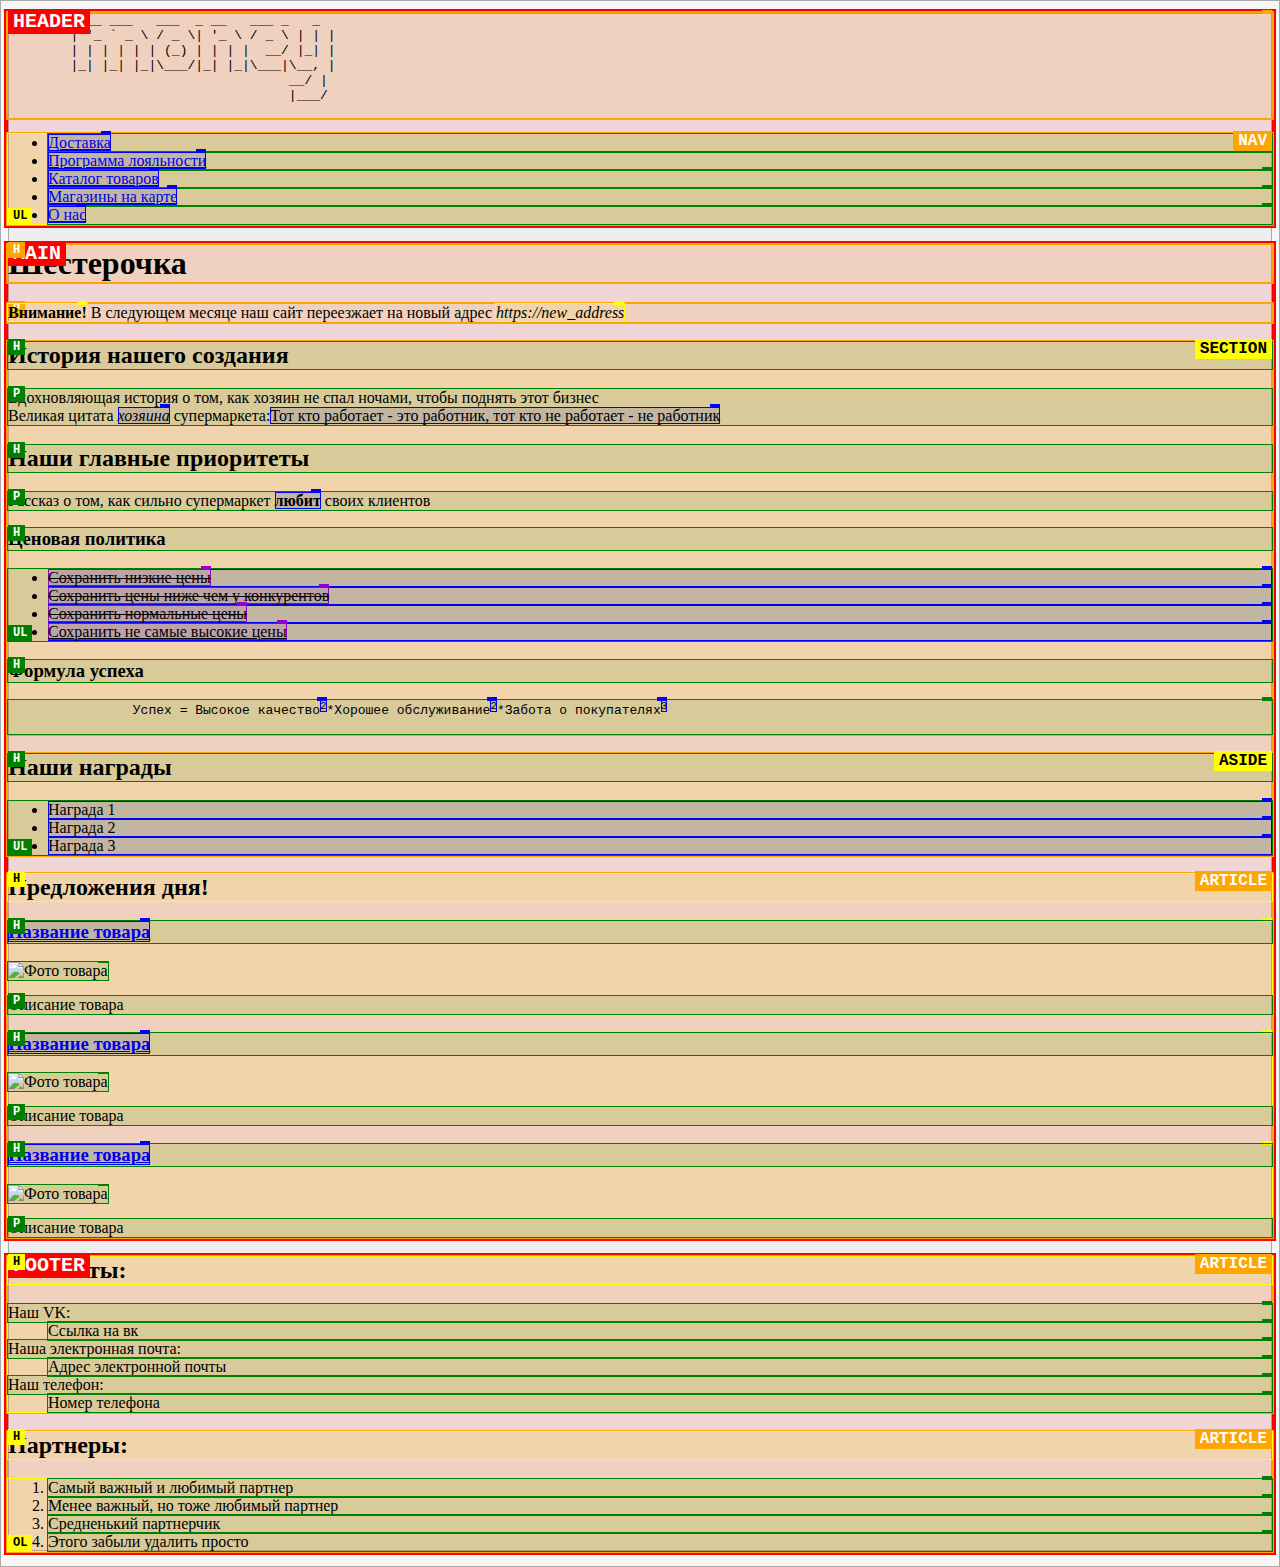
==== index.html @ ca781dd0 "add: lab-1" ====
<!DOCTYPE html>
<html lang="ru">
<head>
    <title>Супермаркет Шестерочка</title>
    <meta charset="utf-8">
    <meta name="keywords" content="супермаркет, низкие цены, большой выбор">
    <meta name="description" content="Лучший в мире супермаркет">
    <meta name="author" content="Viktor Subbotin">
    <link href="CSS/outline-prototype-label.css" rel="stylesheet">
</head>
<body>
<header>
    <pre>
        _ __ ___   ___  _ __   ___ _   _
        | '_ ` _ \ / _ \| '_ \ / _ \ | | |
        | | | | | | (_) | | | |  __/ |_| |
        |_| |_| |_|\___/|_| |_|\___|\__, |
                                    __/ |
                                    |___/
    </pre>
    <nav>
        <ul>
            <li><a href="#">Доставка</a></li>
            <li><a href="#">Программа лояльности</a></li>
            <li><a href="#">Каталог товаров</a></li>
            <li><a href="#">Магазины на карте</a></li>
            <li><a href="#">О нас</a></li>
        </ul>
    </nav>
</header>
<main>
    <h1>Шестерочка</h1>
    <p><strong>Внимание!</strong> В следующем месяце наш сайт переезжает на новый адрес <i>https://new_address</i></p>
    <article>
        <section>
            <h2>История нашего создания</h2>
            <p>
                Вдохновляющая история о том, как хозяин не спал ночами, чтобы поднять этот бизнес<br>
                Великая цитата <cite>хозяина</cite> супермаркета:<q>Тот кто работает - это работник, тот кто не работает - не работник</q>
            </p>
            <h2>Наши главные приоритеты</h2>
            <p>
                Рассказ о том, как сильно супермаркет <b>любит</b> своих клиентов
            </p>
            <h3>Ценовая политика</h3>
            <ul>
                <li><del>Сохранить низкие цены</del></li>
                <li><del>Сохранить цены ниже чем у конкурентов</del></li>
                <li><del>Сохранить нормальные цены</del></li>
                <li><ins>Сохранить не самые высокие цены</ins></li>
            </ul>
            <h3>Формула успеха</h3>
            <pre>
                Успех = Высокое качество<sup>2</sup>*Хорошее обслуживание<sup>2</sup>*Забота о покупателях<sup>3</sup>
            </pre>
        </section>
        <aside>
            <h2>Наши награды</h2>
            <ul>
                <li>Награда 1</li>
                <li>Награда 2</li>
                <li>Награда 3</li>
            </ul>
        </aside>
    </article>
    <article>
        <h2>Предложения дня!</h2>
        <div class="product_card">
            <h3><a href="#"> Название товара</a></h3>
            <img class="product_photo" src="#" alt="Фото товара">
            <p>Описание товара</p>
        </div>
        <div class="product_card">
            <h3><a href="#"> Название товара</a></h3>
            <img class="product_photo" src="#" alt="Фото товара">
            <p>Описание товара</p>
        </div>
        <div class="product_card">
            <h3><a href="#"> Название товара</a></h3>
            <img class="product_photo" src="#" alt="Фото товара">
            <p>Описание товара</p>
        </div>
    </article>
</main>
<footer>
    <article>
        <h2>Контакты:</h2>
        <dl>
            <dt>Наш VK:</dt>
            <dd>Ссылка на вк</dd>
            <dt>Наша электронная почта:</dt>
            <dd>Адрес электронной почты</dd>
            <dt>Наш телефон:</dt>
            <dd>Номер телефона</dd>
        </dl>
    </article>
    <article>
        <h2>Партнеры:</h2>
        <ol>
            <li>Самый важный и любимый партнер</li>
            <li>Менее важный, но тоже любимый партнер</li>
            <li>Средненький партнерчик</li>
            <li>Этого забыли удалить просто</li>
        </ol>
    </article>
</footer>
</body>
</html>
---- CSS/outline-prototype-label.css ----
* {
    position: relative;
    background: rgba(169, 169, 169, 0.1);
    box-shadow: inset 0 0 0 1px darkgrey;
}

*::before {
    content: "";
    position: absolute;
    top: -3px;
    right: 0;
    left: -3px;
    left: auto;

    padding: 2px 5px;

    font-weight: bold;
    font-size: 12px;
    line-height: 12px;
    font-family: "Courier New", monotype;
    color: white;
    text-transform: uppercase;
    white-space: nowrap;

    background: darkgray;
}

body > * {
    background: rgba(255, 0, 0, 0.1);
    box-shadow: 0 0 0 4px red;
}

body > *::before {
    color: white;
    background: red;
}

body > * > * {
    background: rgba(255, 165, 0, 0.1);
    box-shadow: 0 0 0 2px orange;
}

body > * > *::before {
    color: white;
    background: orange;
}

body > * > * > * {
    background: rgba(255, 255, 0, 0.1);
    box-shadow: 0 0 0 1px yellow;
}

body > * > * > *::before {
    color: black;
    background: yellow;
}

body > * > * > * > * {
    background: rgba(0, 128, 0, 0.1);
    box-shadow: 0 0 0 1px green;
}

body > * > * > * > *::before {
    color: white;
    background: green;
}

body > * > * > * > * > * {
    background: rgba(0, 0, 255, 0.1);
    box-shadow: inset 0 0 0 1px blue;
}

body > * > * > * > * > *::before {
    color: white;
    background: blue;
}

body > * > * > * > * > * > * {
    background: rgba(148, 0, 211, 0.1);
    box-shadow: inset 0 0 0 1px darkviolet;
}

body > * > * > * > * > * > *::before {
    color: white;
    background: darkviolet;
}

/* ------------------ */
header,
main,
footer {
    box-shadow: 0 0 0 4px red;
}

header::before,
main::before,
footer::before {
    right: auto;
    left: 0;
    z-index: 1;

    font-size: 20px;
    line-height: 20px;
}

header::before {
    content: "header";
}

main::before {
    content: "main";
}

footer::before {
    content: "footer";
}

/* ------------------ */
nav,
section,
article,
aside {
    box-shadow: 0 0 0 2px orange;
}

nav::before,
section::before,
article::before,
aside::before {
    right: 0;
    left: auto;
    z-index: 1;

    font-size: 16px;
    line-height: 16px;
}

nav::before {
    content: "nav";
}

section::before {
    content: "section";
}

article::before {
    content: "article";
}

aside::before {
    content: "aside";
}

/* ------------------ */
h1::before,
h2::before,
h3::before,
h4::before,
h5::before,
h6::before {
    content: "h";
    right: auto;
    left: 0;
    z-index: 1;
}

ul::before,
ol::before {
    top: auto;
    right: auto;
    bottom: 0;
    left: 0;
    z-index: 1;
}

ul::before {
    content: "ul";
}

ol::before {
    content: "ol";
}

form::before {
    content: "form";
    top: auto;
    right: 0;
    bottom: 0;
    left: auto;
    z-index: 1;
}

p::before {
    content: "p";
    right: auto;
    left: 0;
}
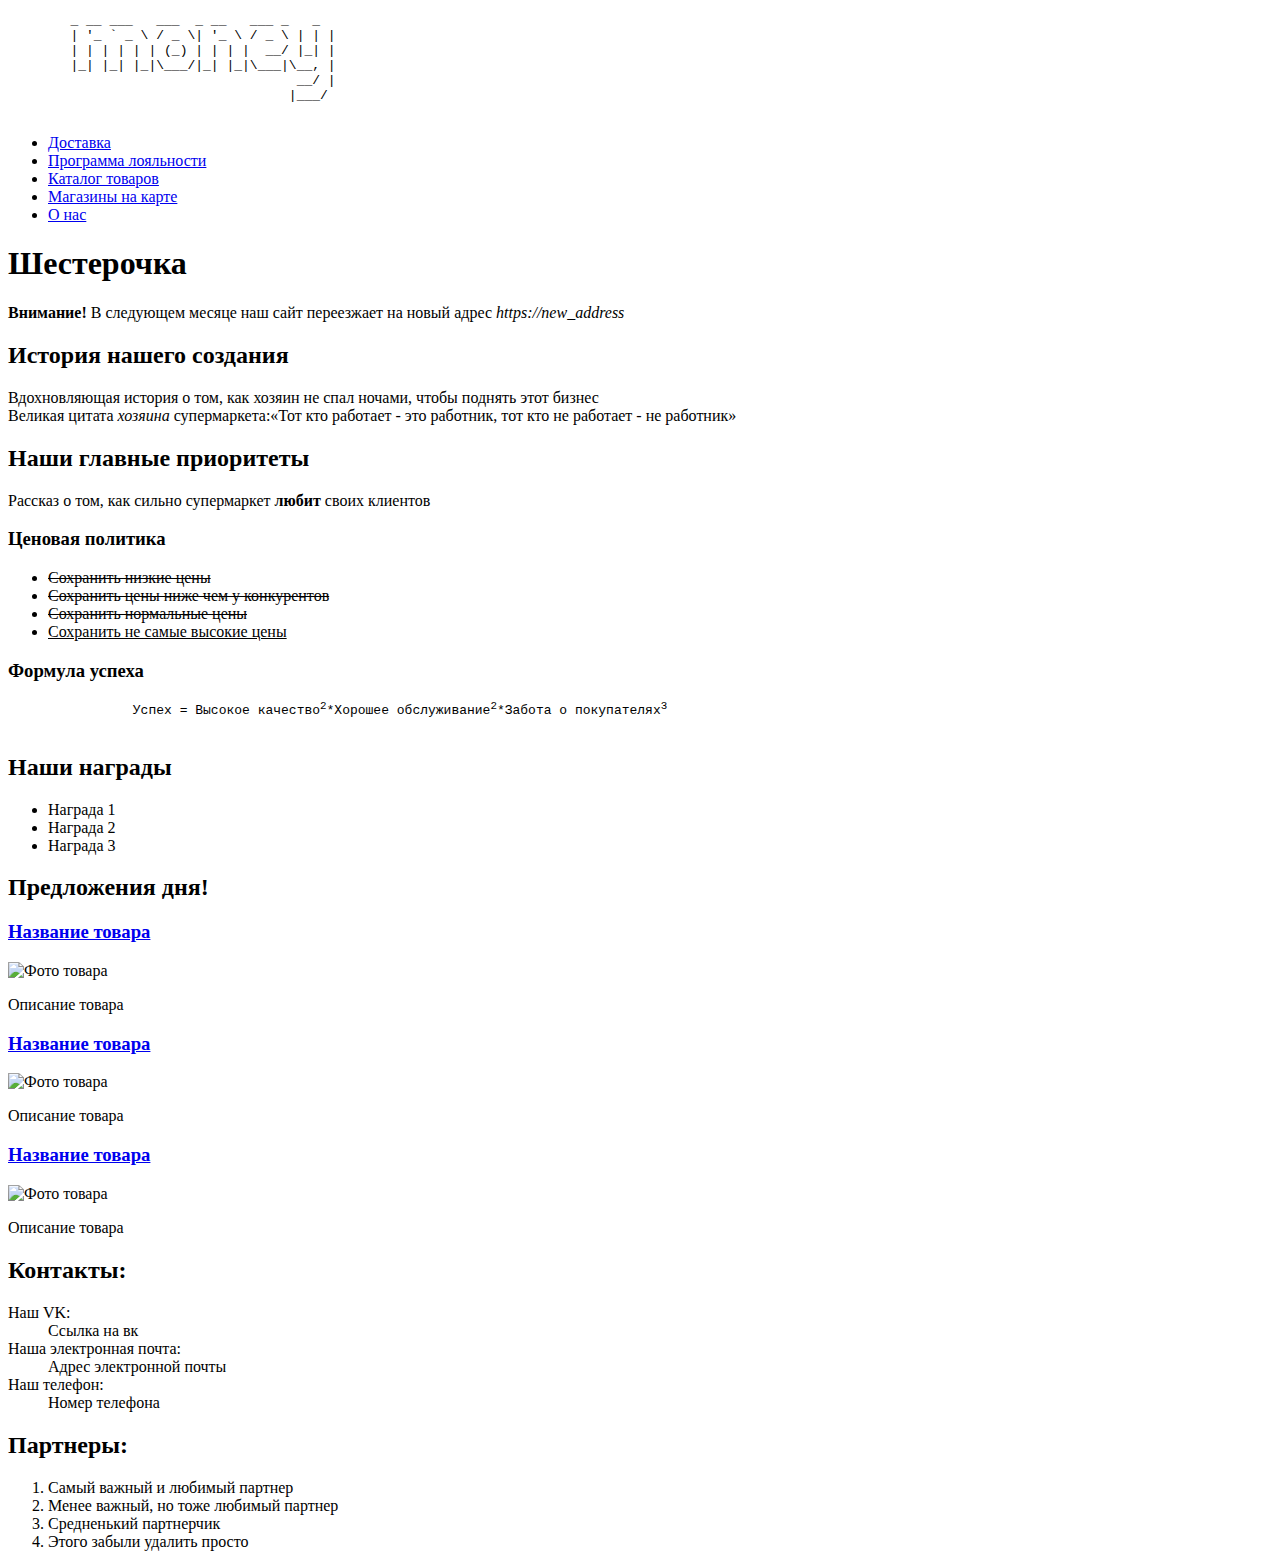
==== commit b8d50616: "add: lab-1" ====
--- a/index.html
+++ b/index.html
@@ -6,7 +6,7 @@
     <meta name="keywords" content="супермаркет, низкие цены, большой выбор">
     <meta name="description" content="Лучший в мире супермаркет">
     <meta name="author" content="Viktor Subbotin">
-    <link href="CSS/outline-prototype-label.css" rel="stylesheet">
+    <link href="CSS/style.css" rel="stylesheet">
 </head>
 <body>
 <header>
@@ -15,7 +15,7 @@
         | '_ ` _ \ / _ \| '_ \ / _ \ | | |
         | | | | | | (_) | | | |  __/ |_| |
         |_| |_| |_|\___/|_| |_|\___|\__, |
-                                    __/ |
+                                     __/ |
                                     |___/
     </pre>
     <nav>
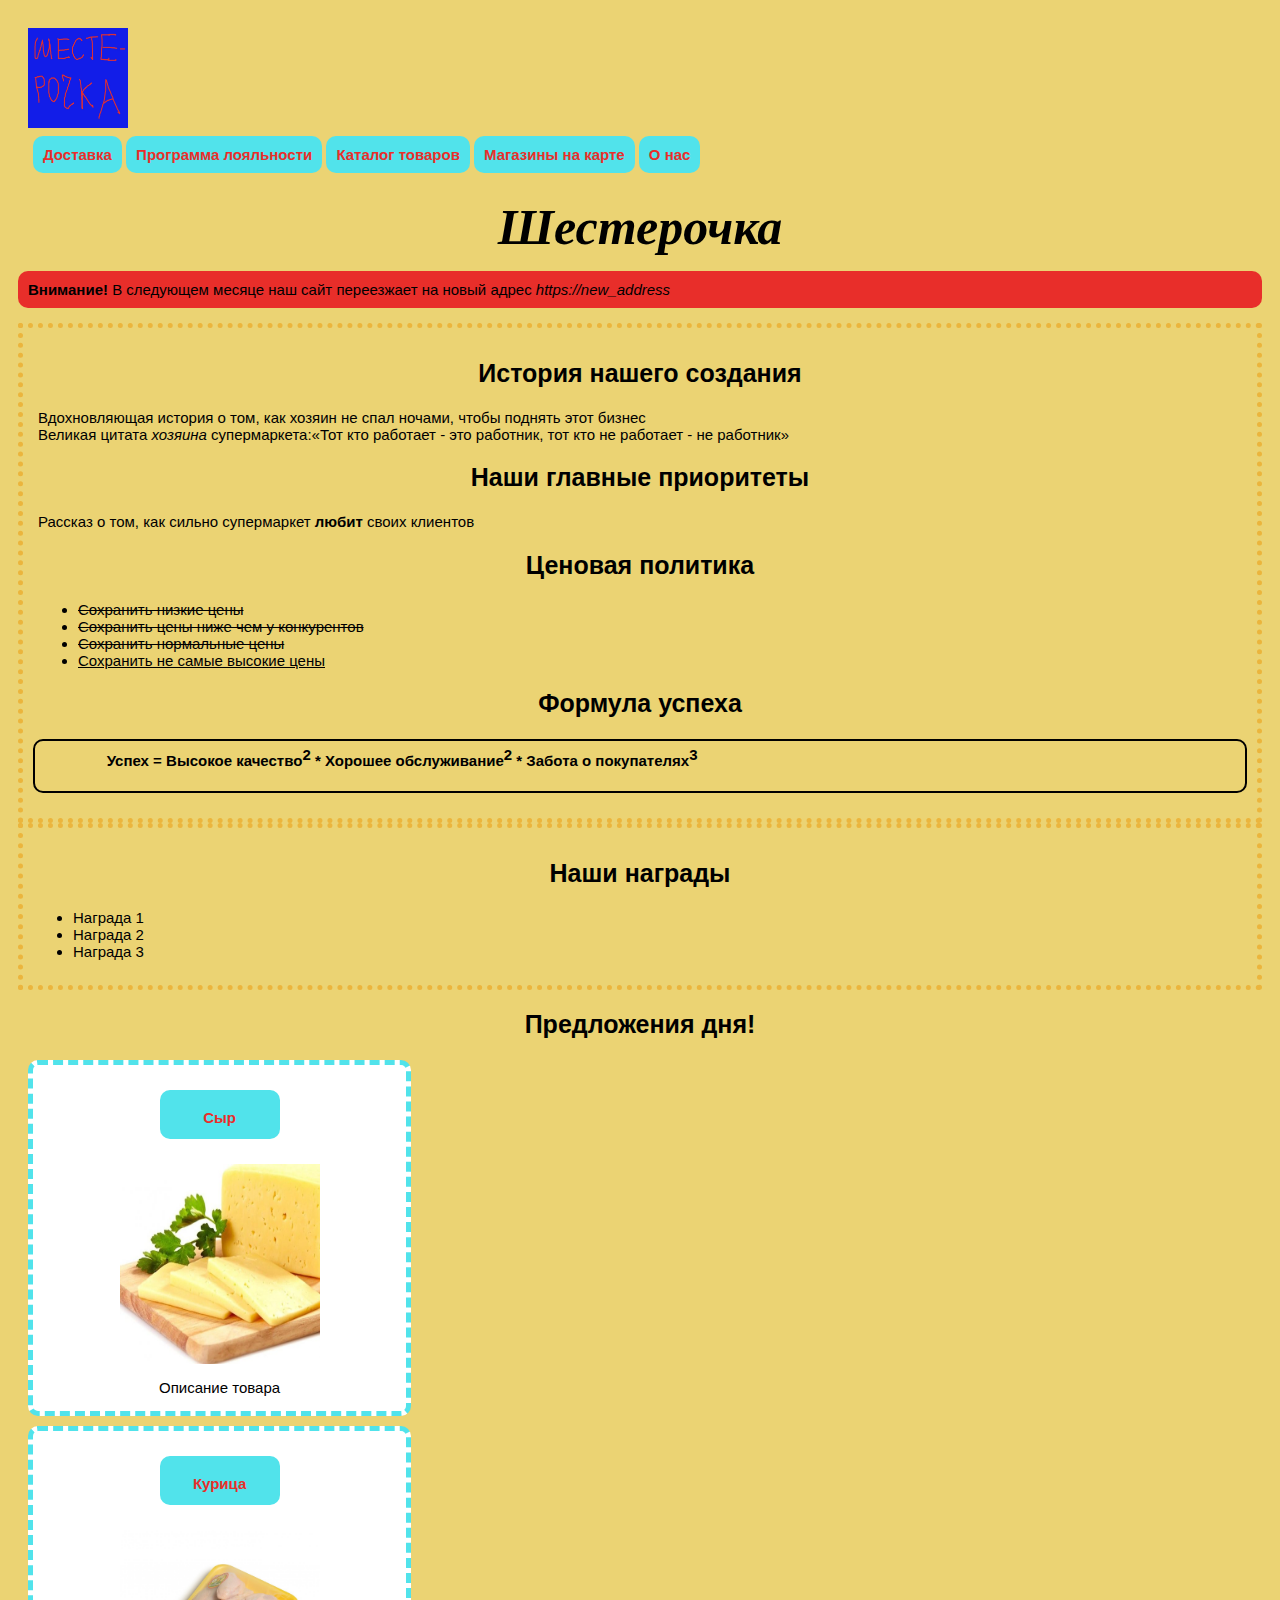
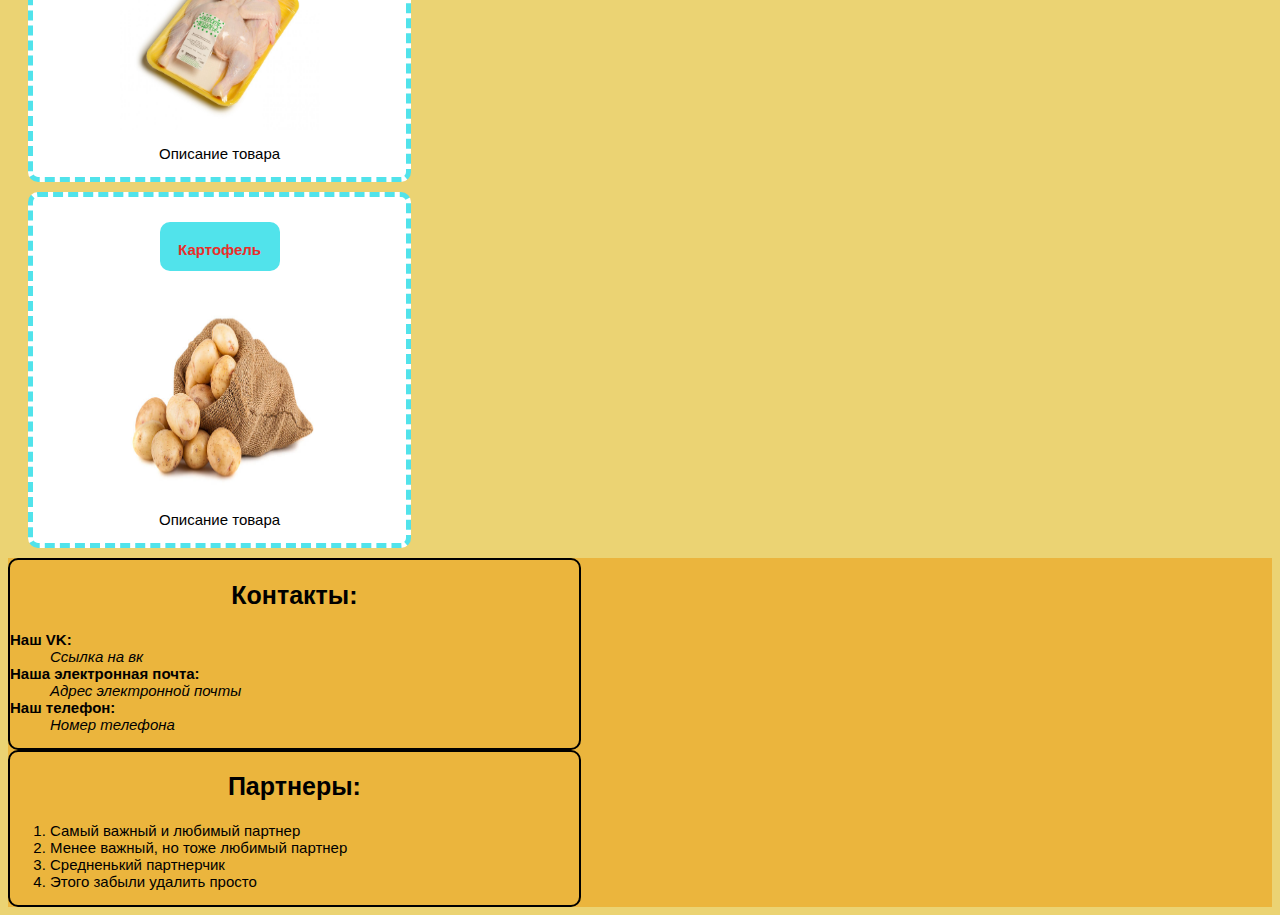
==== commit 8b49f430: "add: lab-2" ====
--- a/index.html
+++ b/index.html
@@ -10,51 +10,42 @@
 </head>
 <body>
 <header>
-    <pre>
-        _ __ ___   ___  _ __   ___ _   _
-        | '_ ` _ \ / _ \| '_ \ / _ \ | | |
-        | | | | | | (_) | | | |  __/ |_| |
-        |_| |_| |_|\___/|_| |_|\___|\__, |
-                                     __/ |
-                                    |___/
-    </pre>
-    <nav>
-        <ul>
-            <li><a href="#">Доставка</a></li>
-            <li><a href="#">Программа лояльности</a></li>
-            <li><a href="#">Каталог товаров</a></li>
-            <li><a href="#">Магазины на карте</a></li>
-            <li><a href="#">О нас</a></li>
-        </ul>
+    <img class="logo" src="Images/logo.jpg" alt="logo">
+    <nav class="navigation">
+        <a href="#" class="navigation__item">Доставка</a>
+        <a href="#" class="navigation__item">Программа лояльности</a>
+        <a href="#" class="navigation__item">Каталог товаров</a>
+        <a href="#" class="navigation__item">Магазины на карте</a>
+        <a href="#" class="navigation__item">О нас</a>
     </nav>
 </header>
 <main>
-    <h1>Шестерочка</h1>
-    <p><strong>Внимание!</strong> В следующем месяце наш сайт переезжает на новый адрес <i>https://new_address</i></p>
+    <h1 class="title">Шестерочка</h1>
+    <p class="warning"><strong>Внимание!</strong> В следующем месяце наш сайт переезжает на новый адрес <i>https://new_address</i></p>
     <article>
-        <section>
+        <section class="info">
             <h2>История нашего создания</h2>
-            <p>
+            <p class="info__item">
                 Вдохновляющая история о том, как хозяин не спал ночами, чтобы поднять этот бизнес<br>
                 Великая цитата <cite>хозяина</cite> супермаркета:<q>Тот кто работает - это работник, тот кто не работает - не работник</q>
             </p>
             <h2>Наши главные приоритеты</h2>
-            <p>
+            <p class="info__item">
                 Рассказ о том, как сильно супермаркет <b>любит</b> своих клиентов
             </p>
-            <h3>Ценовая политика</h3>
-            <ul>
+            <h2>Ценовая политика</h2>
+            <ul class="info__item">
                 <li><del>Сохранить низкие цены</del></li>
                 <li><del>Сохранить цены ниже чем у конкурентов</del></li>
                 <li><del>Сохранить нормальные цены</del></li>
                 <li><ins>Сохранить не самые высокие цены</ins></li>
             </ul>
-            <h3>Формула успеха</h3>
-            <pre>
-                Успех = Высокое качество<sup>2</sup>*Хорошее обслуживание<sup>2</sup>*Забота о покупателях<sup>3</sup>
+            <h2>Формула успеха</h2>
+            <pre class="formula">
+                Успех = Высокое качество<sup>2</sup> * Хорошее обслуживание<sup>2</sup> * Забота о покупателях<sup>3</sup>
             </pre>
         </section>
-        <aside>
+        <aside class="info">
             <h2>Наши награды</h2>
             <ul>
                 <li>Награда 1</li>
@@ -63,44 +54,44 @@
             </ul>
         </aside>
     </article>
-    <article>
+    <article class="offer">
         <h2>Предложения дня!</h2>
-        <div class="product_card">
-            <h3><a href="#"> Название товара</a></h3>
-            <img class="product_photo" src="#" alt="Фото товара">
-            <p>Описание товара</p>
+        <div class="offer__item">
+            <h3 class="offer__name"><a href="#" class="offer__link"> Сыр</a></h3>
+            <img src="Images/cheese.jpg" alt="Фото товара" class="offer__pict">
+            <p class="offer__description">Описание товара</p>
         </div>
-        <div class="product_card">
-            <h3><a href="#"> Название товара</a></h3>
-            <img class="product_photo" src="#" alt="Фото товара">
-            <p>Описание товара</p>
+        <div class="offer__item">
+            <h3 class="offer__name"><a href="#" class="offer__link" > Курица</a></h3>
+            <img src="Images/chicken.jpg" alt="Фото товара" class="offer__pict">
+            <p class="offer__description">Описание товара</p>
         </div>
-        <div class="product_card">
-            <h3><a href="#"> Название товара</a></h3>
-            <img class="product_photo" src="#" alt="Фото товара">
-            <p>Описание товара</p>
+        <div class="offer__item">
+            <h3 class="offer__name"><a href="#" class="offer__link"> Картофель</a></h3>
+            <img src="Images/potato.jpg" alt="Фото товара" class="offer__pict">
+            <p class="offer__description">Описание товара</p>
         </div>
     </article>
 </main>
 <footer>
-    <article>
+    <article class="contacts">
         <h2>Контакты:</h2>
         <dl>
-            <dt>Наш VK:</dt>
-            <dd>Ссылка на вк</dd>
-            <dt>Наша электронная почта:</dt>
-            <dd>Адрес электронной почты</dd>
-            <dt>Наш телефон:</dt>
-            <dd>Номер телефона</dd>
+            <dt class="contacts__type">Наш VK:</dt>
+            <dd class="contacts__value">Ссылка на вк</dd>
+            <dt class="contacts__type">Наша электронная почта:</dt>
+            <dd class="contacts__value">Адрес электронной почты</dd>
+            <dt class="contacts__type">Наш телефон:</dt>
+            <dd class="contacts__value">Номер телефона</dd>
         </dl>
     </article>
-    <article>
+    <article class="partners">
         <h2>Партнеры:</h2>
         <ol>
-            <li>Самый важный и любимый партнер</li>
-            <li>Менее важный, но тоже любимый партнер</li>
-            <li>Средненький партнерчик</li>
-            <li>Этого забыли удалить просто</li>
+            <li class="partners__item">Самый важный и любимый партнер</li>
+            <li class="partners__item">Менее важный, но тоже любимый партнер</li>
+            <li class="partners__item">Средненький партнерчик</li>
+            <li class="partners__item">Этого забыли удалить просто</li>
         </ol>
     </article>
 </footer>
--- a/CSS/style.css
+++ b/CSS/style.css
@@ -0,0 +1,113 @@
+*{
+    font-family: Arial;
+    font-size: 15px;
+}
+body{
+    background-color: #EBD373;
+}
+header{
+    padding: 15px;
+}
+main{
+    margin: 10px;
+}
+h2, h3{
+    font-size: 25px;
+    text-align: center;
+}
+.navigation__item{
+    text-decoration: none;
+    font-family: sans-serif;
+    font-weight: bold;
+    border-radius: 10px;
+    padding: 10px;
+    background-color: #51E3EB;
+    color: #E82E2A;
+    display: inline;
+}
+.navigation{
+    margin: 10px;
+}
+.logo{
+    padding: 5px;
+    width: 100px;
+    height: 100px;
+}
+.title{
+    text-align: center;
+    margin: 5px;
+    font-size: 50px;
+    font-style: italic;
+    font-family: "Franklin Gothic Heavy";
+}
+.warning{
+    background-color: #E82E2A;
+    padding: 10px;
+    border-radius: 10px;
+}
+.info{
+    border: 5px dotted #EBB53D;
+    padding: 10px;
+}
+.info__item{
+    margin: 5px;
+}
+.formula{
+    font-weight: bolder;
+    padding: 5px;
+    border-radius: 10px;
+    border: 2px solid black;
+}
+.offer__item{
+    background-color: white;
+    border-radius: 10px;
+    border: 5px dashed #51E3EB;
+    width: 30%;
+    margin: 10px;
+}
+
+.offer__pict{
+    display: block;
+    height: 200px;
+    margin-right: auto;
+    margin-left: auto;
+    width: 200px;
+}
+.offer__name{
+    text-align: center;
+    border-radius: 10px;
+    padding: 10px;
+    background-color: #51E3EB;
+    width: 100px;
+    margin-left: auto;
+    margin-right: auto;
+}
+.offer__link{
+    text-decoration: none;
+    color: #E82E2A;
+    width: 50px;
+    margin-left: auto;
+    margin-right: auto;
+}
+.offer__description{
+    text-align: center;
+}
+footer{
+    background-color: #EBB53D;
+}
+.contacts{
+    width: 45%;
+    border-radius: 10px;
+    border: solid 2px black;
+}
+.contacts__type{
+    font-weight: bolder;
+}
+.contacts__value{
+    font-style: italic;
+}
+.partners{
+    width: 45%;
+    border-radius: 10px;
+    border: solid 2px black;
+}
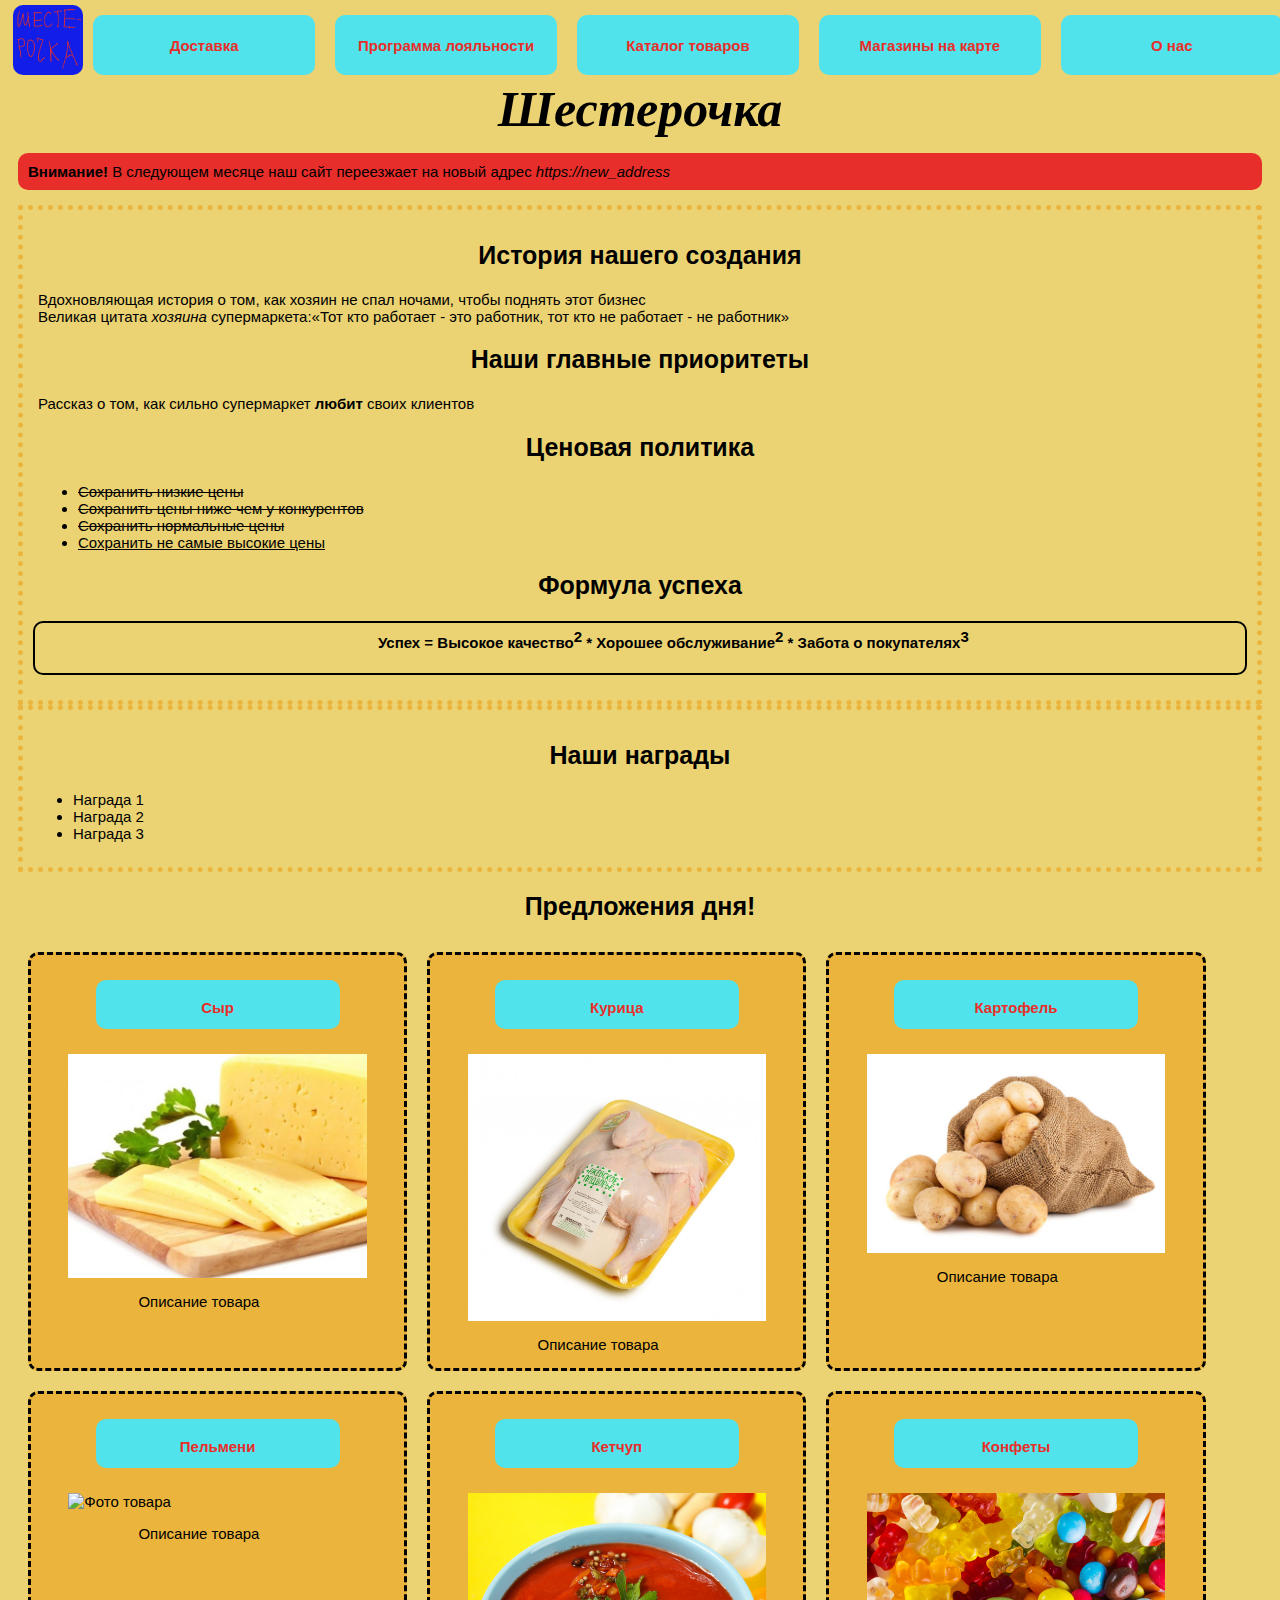
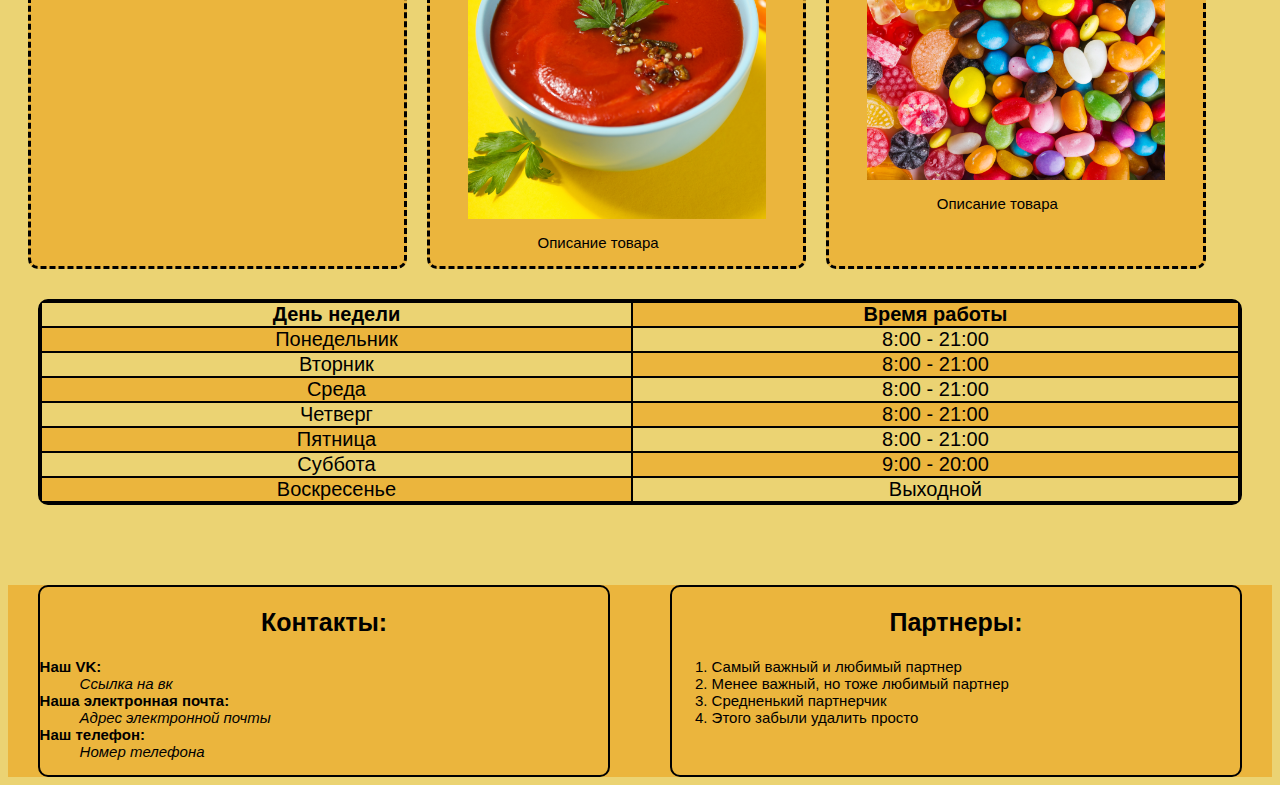
==== commit 0f2ec6c8: "add: lab-3" ====
--- a/index.html
+++ b/index.html
@@ -40,7 +40,7 @@
                 <li><del>Сохранить нормальные цены</del></li>
                 <li><ins>Сохранить не самые высокие цены</ins></li>
             </ul>
-            <h2>Формула успеха</h2>
+            <h2 class="formula__header">Формула успеха</h2>
             <pre class="formula">
                 Успех = Высокое качество<sup>2</sup> * Хорошее обслуживание<sup>2</sup> * Забота о покупателях<sup>3</sup>
             </pre>
@@ -54,8 +54,8 @@
             </ul>
         </aside>
     </article>
+    <h2 class="offer__header">Предложения дня!</h2>
     <article class="offer">
-        <h2>Предложения дня!</h2>
         <div class="offer__item">
             <h3 class="offer__name"><a href="#" class="offer__link"> Сыр</a></h3>
             <img src="Images/cheese.jpg" alt="Фото товара" class="offer__pict">
@@ -71,7 +71,40 @@
             <img src="Images/potato.jpg" alt="Фото товара" class="offer__pict">
             <p class="offer__description">Описание товара</p>
         </div>
+        <div class="offer__item">
+            <h3 class="offer__name"><a href="#" class="offer__link"> Пельмени</a></h3>
+            <img src="Images/dumplings.jpg" alt="Фото товара" class="offer__pict">
+            <p class="offer__description">Описание товара</p>
+        </div>
+        <div class="offer__item">
+            <h3 class="offer__name"><a href="#" class="offer__link"> Кетчуп</a></h3>
+            <img src="Images/ketchup.jpg" alt="Фото товара" class="offer__pict">
+            <p class="offer__description">Описание товара</p>
+        </div>
+        <div class="offer__item">
+            <h3 class="offer__name"><a href="#" class="offer__link"> Конфеты</a></h3>
+            <img src="Images/sweets.jpg" alt="Фото товара" class="offer__pict">
+            <p class="offer__description">Описание товара</p>
+        </div>
     </article>
+    <div class="timetable">
+        <div class="timetable__title">День недели</div>
+        <div class="timetable__title">Время работы</div>
+        <div class="timetable__item">Понедельник</div>
+        <div class="timetable__item">8:00 - 21:00</div>
+        <div class="timetable__item">Вторник</div>
+        <div class="timetable__item">8:00 - 21:00</div>
+        <div class="timetable__item">Среда</div>
+        <div class="timetable__item">8:00 - 21:00</div>
+        <div class="timetable__item">Четверг</div>
+        <div class="timetable__item">8:00 - 21:00</div>
+        <div class="timetable__item">Пятница</div>
+        <div class="timetable__item">8:00 - 21:00</div>
+        <div class="timetable__item">Суббота</div>
+        <div class="timetable__item">9:00 - 20:00</div>
+        <div class="timetable__item">Воскресенье</div>
+        <div class="timetable__item">Выходной</div>
+    </div>
 </main>
 <footer>
     <article class="contacts">
--- a/CSS/style.css
+++ b/CSS/style.css
@@ -6,10 +6,17 @@
     background-color: #EBD373;
 }
 header{
-    padding: 15px;
+    height: 80px;
+    width: 100%;
+    background-color: #EBD373;
+    position: fixed;
+    display: flex;
+    justify-content: space-between;
+    padding: 5px;
+    top: 0
 }
 main{
-    margin: 10px;
+    margin: 80px 10px;
 }
 h2, h3{
     font-size: 25px;
@@ -23,15 +30,21 @@
     padding: 10px;
     background-color: #51E3EB;
     color: #E82E2A;
-    display: inline;
+    width: 17%;
+    display: flex;
+    justify-content: center;
+    align-items: center;
 }
 .navigation{
     margin: 10px;
+    width: 100%;
+    display: flex;
+    justify-content: space-between;
 }
 .logo{
-    padding: 5px;
-    width: 100px;
-    height: 100px;
+    width: 70px;
+    height: 70px;
+    border-radius: 10px;
 }
 .title{
     text-align: center;
@@ -57,28 +70,36 @@
     padding: 5px;
     border-radius: 10px;
     border: 2px solid black;
+    text-align: center;
+}
+.offer{
+    width: 100%;
+    display: flex;
+    flex-wrap: wrap;
 }
 .offer__item{
-    background-color: white;
+    background-color: #EBB53D;
     border-radius: 10px;
-    border: 5px dashed #51E3EB;
+    border: 3px dashed black;
     width: 30%;
     margin: 10px;
 }
 
 .offer__pict{
     display: block;
-    height: 200px;
+    height: auto;
+    width: 80%;
     margin-right: auto;
     margin-left: auto;
-    width: 200px;
+    /*max-height: 200px;*/
+    /*max-width: 200px;*/
 }
 .offer__name{
     text-align: center;
     border-radius: 10px;
     padding: 10px;
     background-color: #51E3EB;
-    width: 100px;
+    width: 60%;
     margin-left: auto;
     margin-right: auto;
 }
@@ -91,9 +112,38 @@
 }
 .offer__description{
     text-align: center;
+    width: 90%;
+}
+.timetable{
+    display: grid;
+    grid-template-columns: auto auto;
+    border-radius: 10px;
+    margin: 20px;
+    border: solid 3px black;
+}
+.timetable__title{
+    font-weight: bolder;
+    font-size: 20px;
+    text-align: center;
+    border: solid 1px black;
+}
+.timetable__item{
+    font-size: 20px;
+    text-align: center;
+    border: solid 1px black;
+}
+.timetable > *:nth-child(4n),
+.timetable > *:nth-child(4n + 1){
+    background-color: #EBD373;
+}
+.timetable > *:nth-child(4n + 2),
+.timetable > *:nth-child(4n + 3){
+    background-color: #EBB53D;
 }
 footer{
     background-color: #EBB53D;
+    display: flex;
+    justify-content: space-around;
 }
 .contacts{
     width: 45%;
@@ -111,3 +161,38 @@
     border-radius: 10px;
     border: solid 2px black;
 }
+
+@media not screen and (min-width: 800px){
+    .formula{
+        display: none;
+    }
+    .formula__header{
+        display: none;
+    }
+}
+
+@media not screen and (min-width: 950px){
+    .offer__item{
+        width: 25%;
+    }
+}
+
+@media not screen and (min-width: 700px){
+    .offer{
+        display: none;
+    }
+    .offer__header{
+        display: none;
+    }
+}
+
+@media not screen and (min-width: 600px){
+    .navigation{
+        display: none;
+    }
+}
+@media not screen and (min-width: 400px){
+    .title{
+        font-size: 40px;
+    }
+}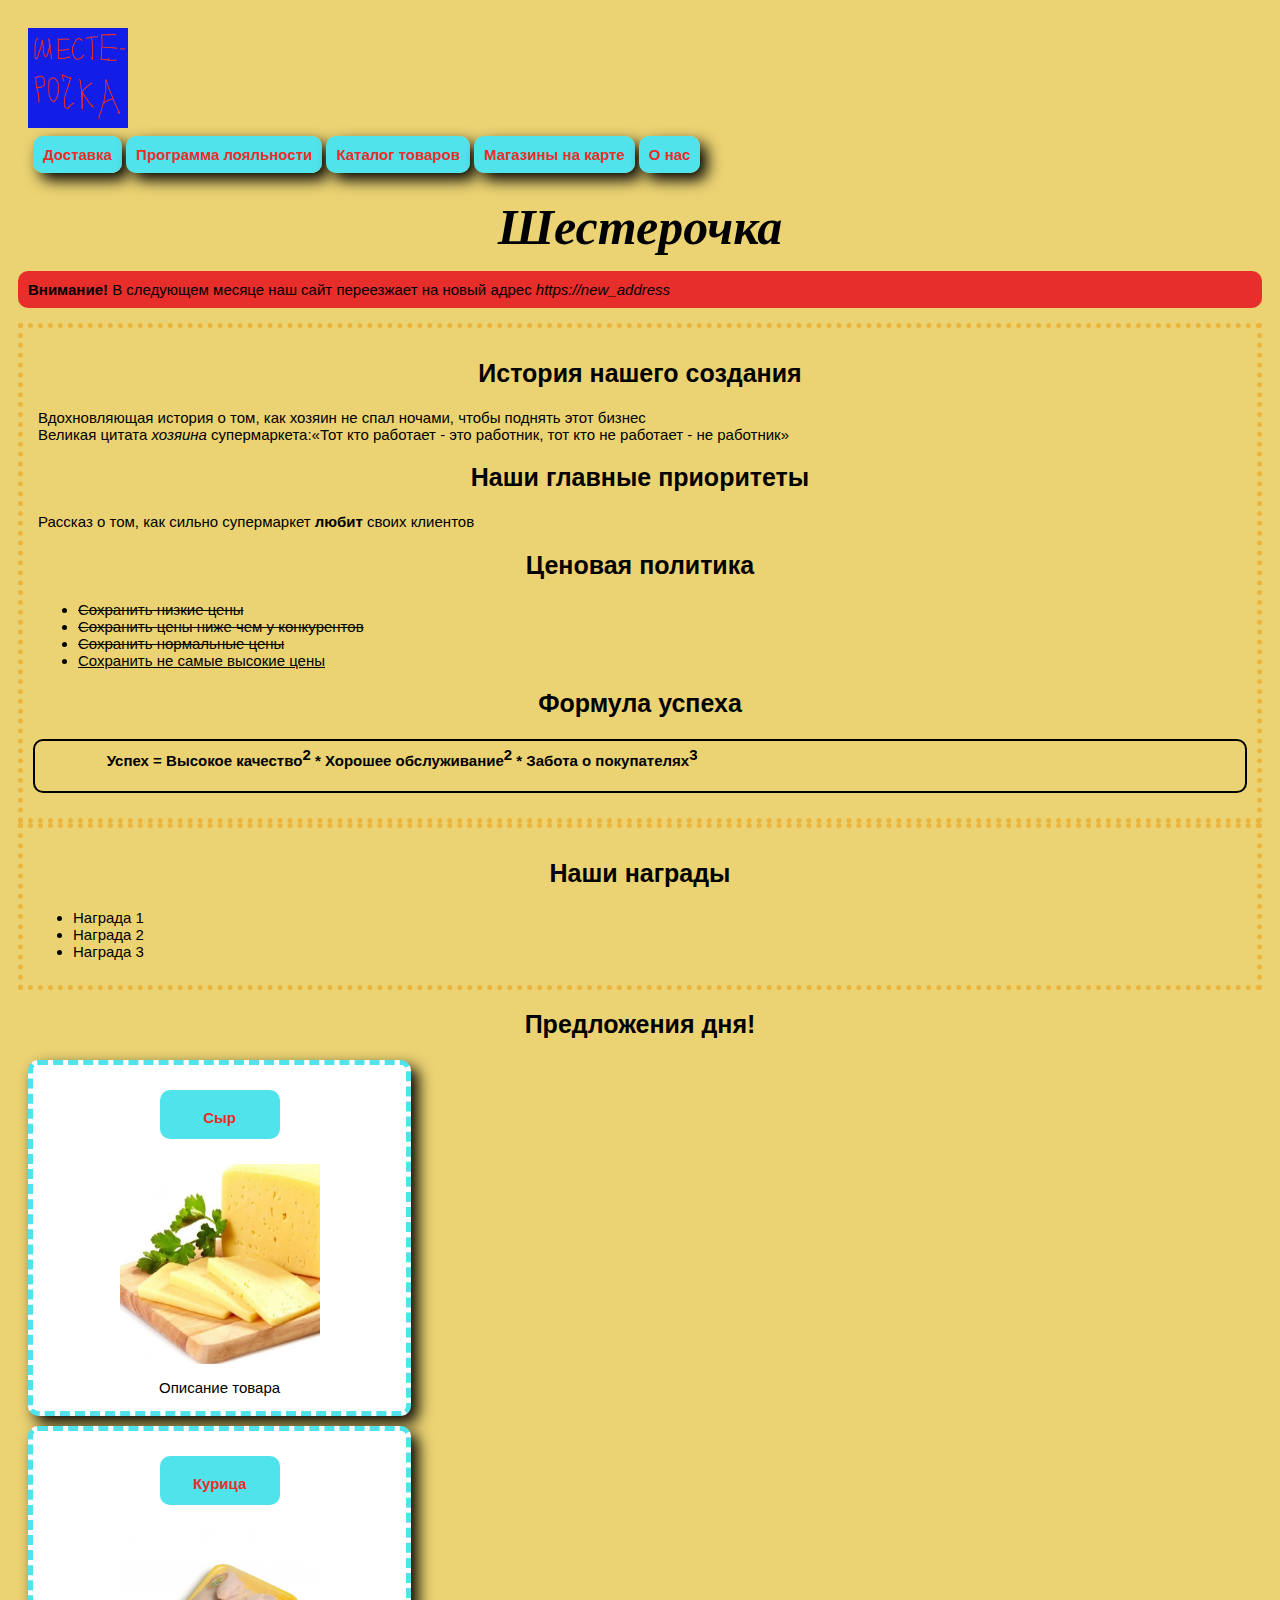
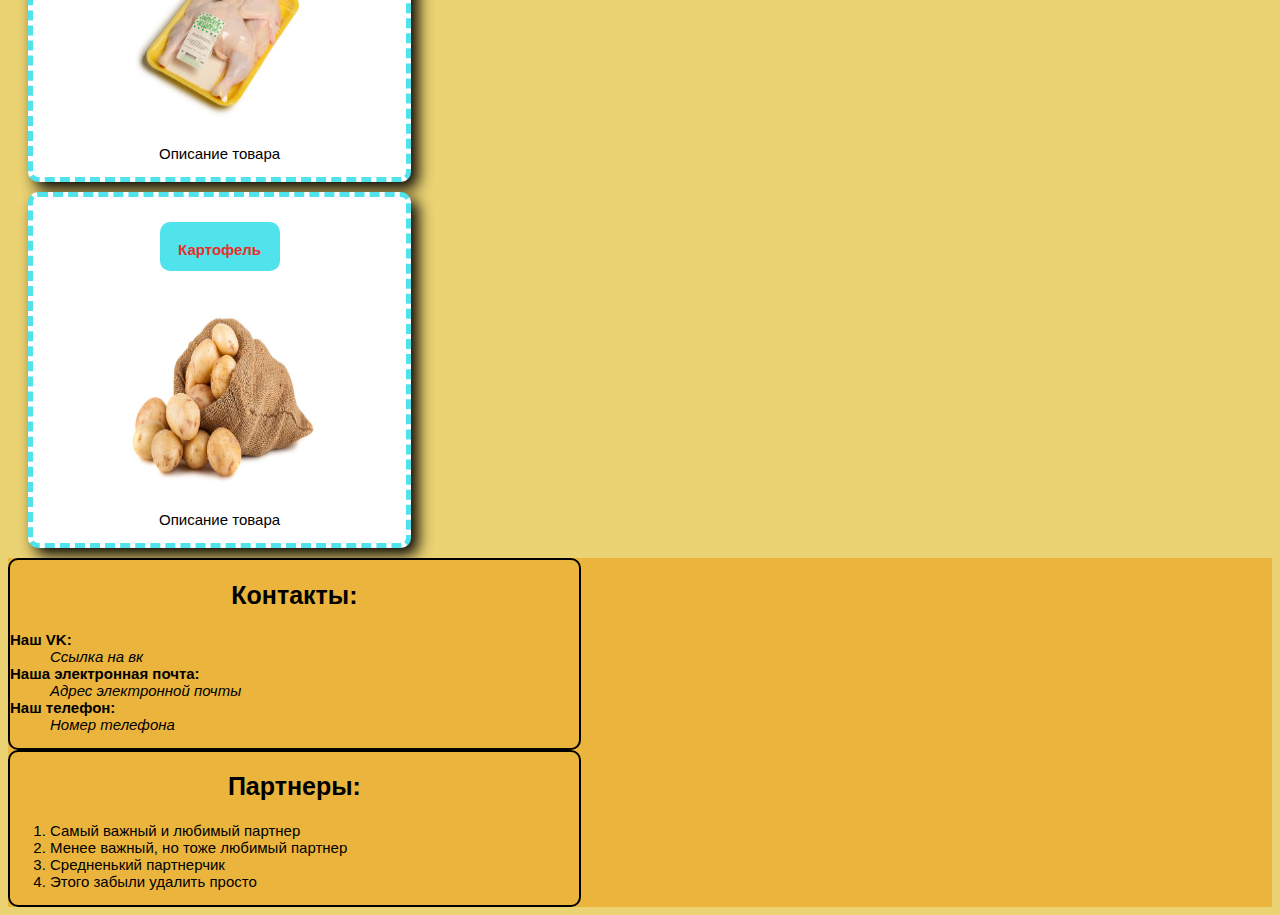
==== commit 37c34ee1: "Merge 186b4fb56c1abb2915bfd4632e4e128014649b31 into dfa400fd28be3614c1473a468b37a7e31a105fe2" ====
--- a/index.html
+++ b/index.html
@@ -40,7 +40,7 @@
                 <li><del>Сохранить нормальные цены</del></li>
                 <li><ins>Сохранить не самые высокие цены</ins></li>
             </ul>
-            <h2 class="formula__header">Формула успеха</h2>
+            <h2>Формула успеха</h2>
             <pre class="formula">
                 Успех = Высокое качество<sup>2</sup> * Хорошее обслуживание<sup>2</sup> * Забота о покупателях<sup>3</sup>
             </pre>
@@ -54,8 +54,8 @@
             </ul>
         </aside>
     </article>
-    <h2 class="offer__header">Предложения дня!</h2>
     <article class="offer">
+        <h2>Предложения дня!</h2>
         <div class="offer__item">
             <h3 class="offer__name"><a href="#" class="offer__link"> Сыр</a></h3>
             <img src="Images/cheese.jpg" alt="Фото товара" class="offer__pict">
@@ -71,40 +71,7 @@
             <img src="Images/potato.jpg" alt="Фото товара" class="offer__pict">
             <p class="offer__description">Описание товара</p>
         </div>
-        <div class="offer__item">
-            <h3 class="offer__name"><a href="#" class="offer__link"> Пельмени</a></h3>
-            <img src="Images/dumplings.jpg" alt="Фото товара" class="offer__pict">
-            <p class="offer__description">Описание товара</p>
-        </div>
-        <div class="offer__item">
-            <h3 class="offer__name"><a href="#" class="offer__link"> Кетчуп</a></h3>
-            <img src="Images/ketchup.jpg" alt="Фото товара" class="offer__pict">
-            <p class="offer__description">Описание товара</p>
-        </div>
-        <div class="offer__item">
-            <h3 class="offer__name"><a href="#" class="offer__link"> Конфеты</a></h3>
-            <img src="Images/sweets.jpg" alt="Фото товара" class="offer__pict">
-            <p class="offer__description">Описание товара</p>
-        </div>
     </article>
-    <div class="timetable">
-        <div class="timetable__title">День недели</div>
-        <div class="timetable__title">Время работы</div>
-        <div class="timetable__item">Понедельник</div>
-        <div class="timetable__item">8:00 - 21:00</div>
-        <div class="timetable__item">Вторник</div>
-        <div class="timetable__item">8:00 - 21:00</div>
-        <div class="timetable__item">Среда</div>
-        <div class="timetable__item">8:00 - 21:00</div>
-        <div class="timetable__item">Четверг</div>
-        <div class="timetable__item">8:00 - 21:00</div>
-        <div class="timetable__item">Пятница</div>
-        <div class="timetable__item">8:00 - 21:00</div>
-        <div class="timetable__item">Суббота</div>
-        <div class="timetable__item">9:00 - 20:00</div>
-        <div class="timetable__item">Воскресенье</div>
-        <div class="timetable__item">Выходной</div>
-    </div>
 </main>
 <footer>
     <article class="contacts">
--- a/CSS/style.css
+++ b/CSS/style.css
@@ -6,17 +6,10 @@
     background-color: #EBD373;
 }
 header{
-    height: 80px;
-    width: 100%;
-    background-color: #EBD373;
-    position: fixed;
-    display: flex;
-    justify-content: space-between;
-    padding: 5px;
-    top: 0
+    padding: 15px;
 }
 main{
-    margin: 80px 10px;
+    margin: 10px;
 }
 h2, h3{
     font-size: 25px;
@@ -30,21 +23,16 @@
     padding: 10px;
     background-color: #51E3EB;
     color: #E82E2A;
-    width: 17%;
-    display: flex;
-    justify-content: center;
-    align-items: center;
+    display: inline;
+    box-shadow: 7px 7px 15px black;
 }
 .navigation{
     margin: 10px;
-    width: 100%;
-    display: flex;
-    justify-content: space-between;
 }
 .logo{
-    width: 70px;
-    height: 70px;
-    border-radius: 10px;
+    padding: 5px;
+    width: 100px;
+    height: 100px;
 }
 .title{
     text-align: center;
@@ -70,36 +58,29 @@
     padding: 5px;
     border-radius: 10px;
     border: 2px solid black;
-    text-align: center;
-}
-.offer{
-    width: 100%;
-    display: flex;
-    flex-wrap: wrap;
 }
 .offer__item{
-    background-color: #EBB53D;
+    background-color: white;
     border-radius: 10px;
-    border: 3px dashed black;
+    border: 5px dashed #51E3EB;
     width: 30%;
     margin: 10px;
+    box-shadow: 7px 7px 15px black;
 }
 
 .offer__pict{
     display: block;
-    height: auto;
-    width: 80%;
+    height: 200px;
     margin-right: auto;
     margin-left: auto;
-    /*max-height: 200px;*/
-    /*max-width: 200px;*/
+    width: 200px;
 }
 .offer__name{
     text-align: center;
     border-radius: 10px;
     padding: 10px;
     background-color: #51E3EB;
-    width: 60%;
+    width: 100px;
     margin-left: auto;
     margin-right: auto;
 }
@@ -112,38 +93,9 @@
 }
 .offer__description{
     text-align: center;
-    width: 90%;
-}
-.timetable{
-    display: grid;
-    grid-template-columns: auto auto;
-    border-radius: 10px;
-    margin: 20px;
-    border: solid 3px black;
-}
-.timetable__title{
-    font-weight: bolder;
-    font-size: 20px;
-    text-align: center;
-    border: solid 1px black;
-}
-.timetable__item{
-    font-size: 20px;
-    text-align: center;
-    border: solid 1px black;
-}
-.timetable > *:nth-child(4n),
-.timetable > *:nth-child(4n + 1){
-    background-color: #EBD373;
-}
-.timetable > *:nth-child(4n + 2),
-.timetable > *:nth-child(4n + 3){
-    background-color: #EBB53D;
 }
 footer{
     background-color: #EBB53D;
-    display: flex;
-    justify-content: space-around;
 }
 .contacts{
     width: 45%;
@@ -161,38 +113,3 @@
     border-radius: 10px;
     border: solid 2px black;
 }
-
-@media not screen and (min-width: 800px){
-    .formula{
-        display: none;
-    }
-    .formula__header{
-        display: none;
-    }
-}
-
-@media not screen and (min-width: 950px){
-    .offer__item{
-        width: 25%;
-    }
-}
-
-@media not screen and (min-width: 700px){
-    .offer{
-        display: none;
-    }
-    .offer__header{
-        display: none;
-    }
-}
-
-@media not screen and (min-width: 600px){
-    .navigation{
-        display: none;
-    }
-}
-@media not screen and (min-width: 400px){
-    .title{
-        font-size: 40px;
-    }
-}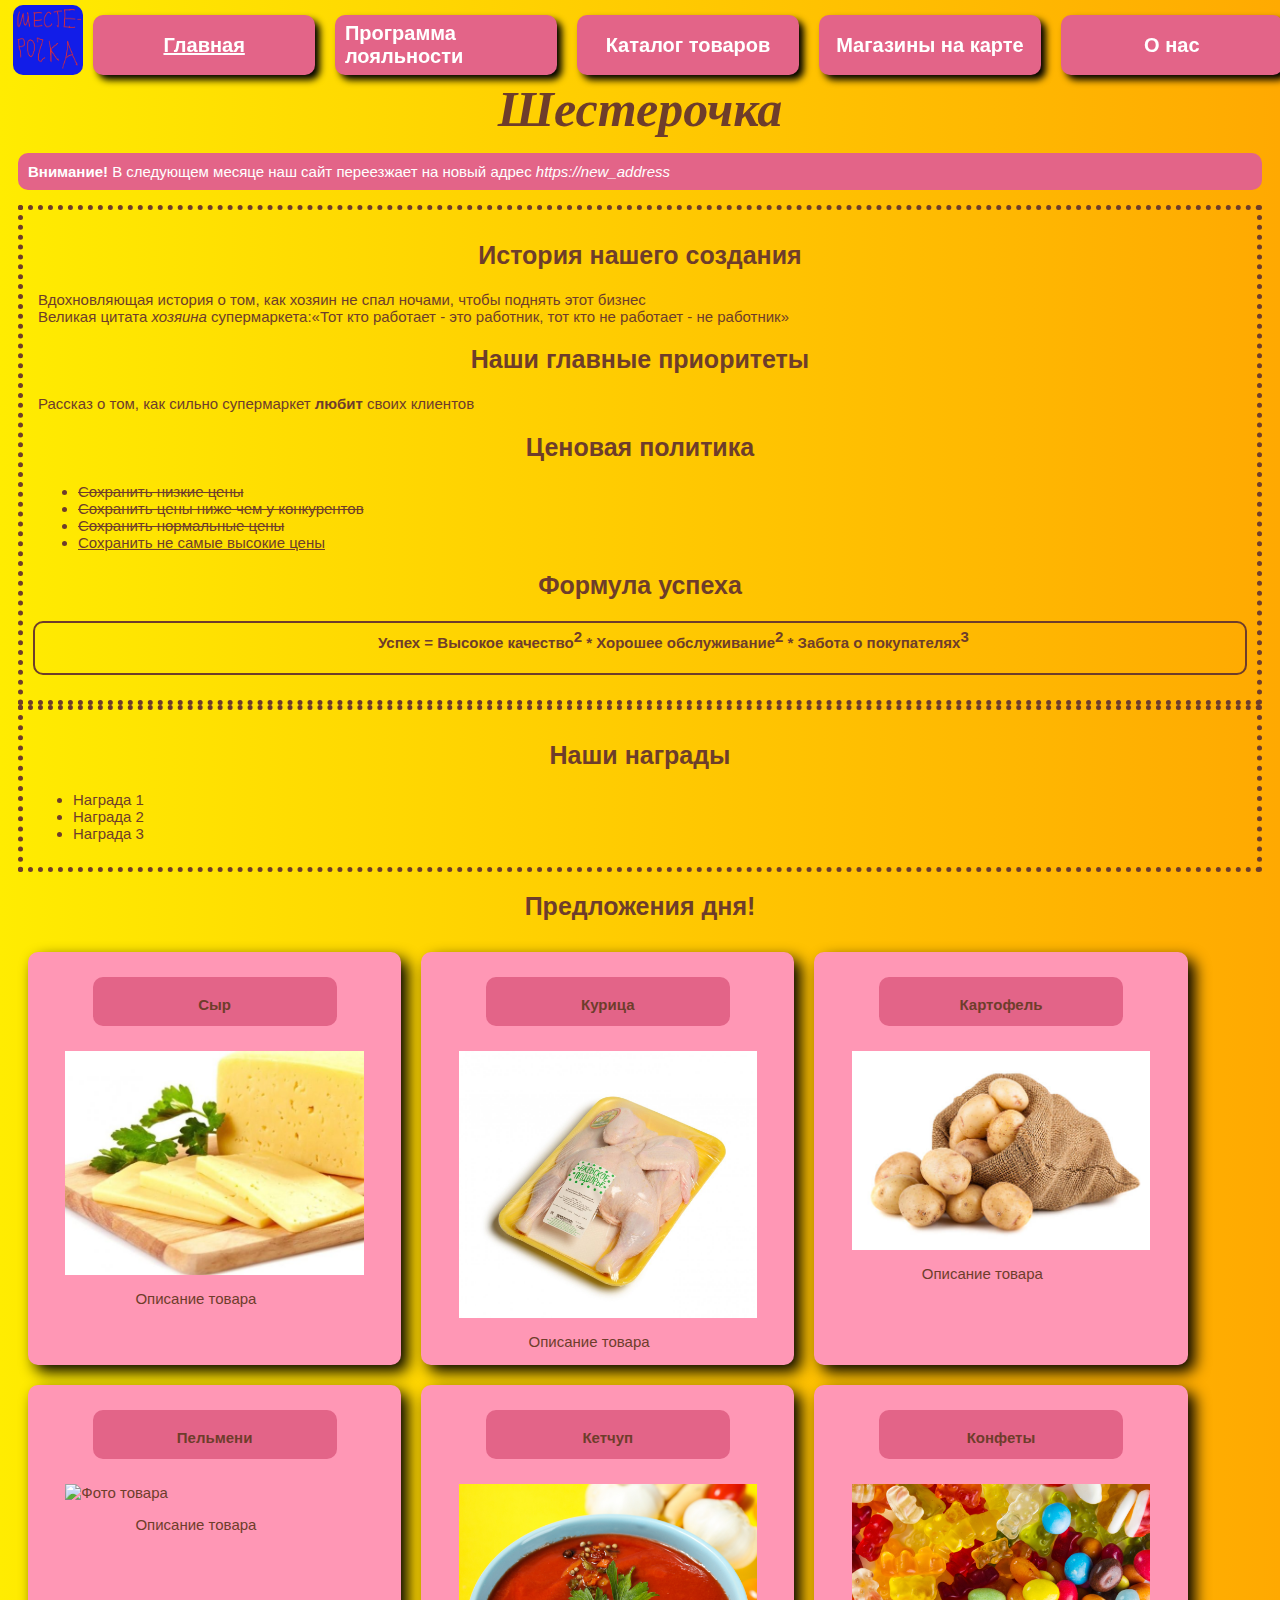
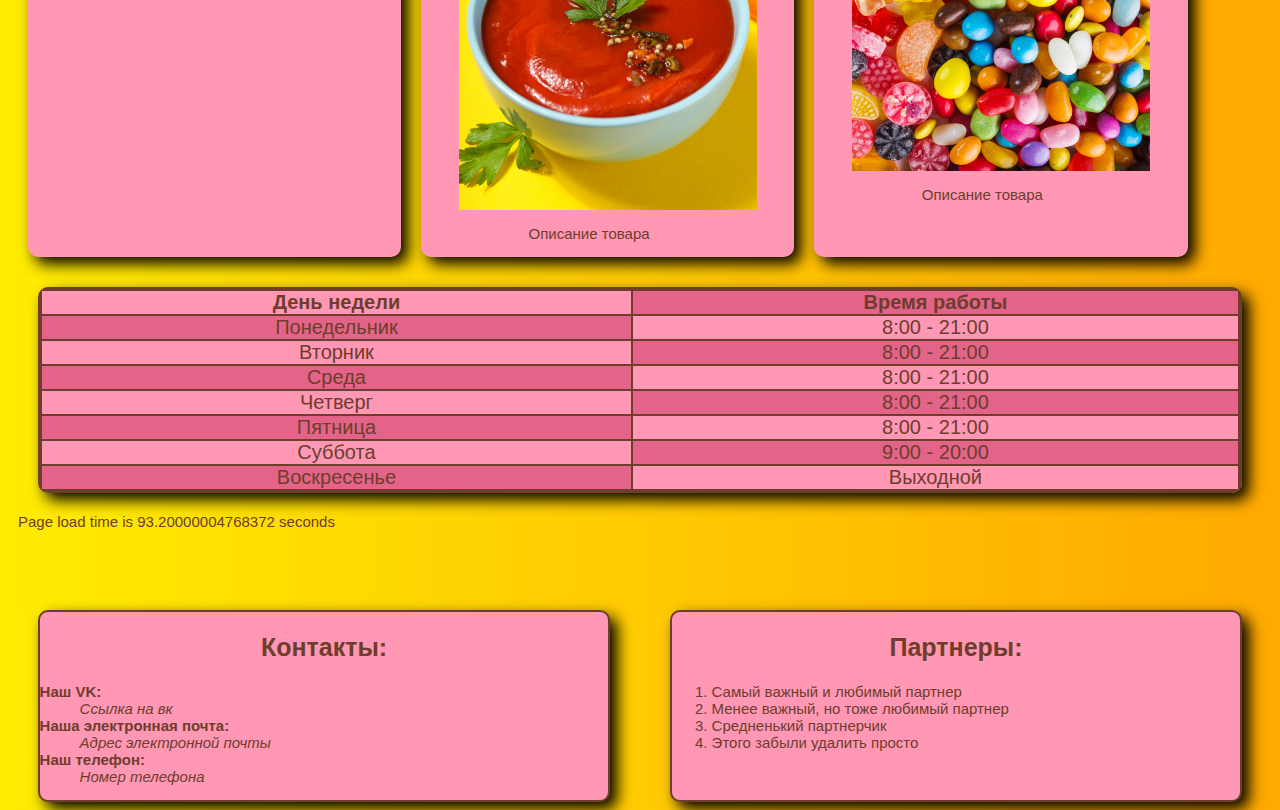
==== commit 52f62339: "Merge 9ff78b2080fd691819da862affe8998e4f21b6fe into dfa400fd28be3614c1473a468b37a7e31a105fe2" ====
--- a/index.html
+++ b/index.html
@@ -7,16 +7,17 @@
     <meta name="description" content="Лучший в мире супермаркет">
     <meta name="author" content="Viktor Subbotin">
     <link href="CSS/style.css" rel="stylesheet">
+    <script type="text/javascript" src="./scripts/script.js"></script>
 </head>
 <body>
 <header>
     <img class="logo" src="Images/logo.jpg" alt="logo">
     <nav class="navigation">
-        <a href="#" class="navigation__item">Доставка</a>
-        <a href="#" class="navigation__item">Программа лояльности</a>
-        <a href="#" class="navigation__item">Каталог товаров</a>
-        <a href="#" class="navigation__item">Магазины на карте</a>
-        <a href="#" class="navigation__item">О нас</a>
+        <a href="./index.html" class="navigation__item">Главная</a>
+        <a href="./loyalty_program.html" class="navigation__item">Программа лояльности</a>
+        <a href="./catalog.html" class="navigation__item">Каталог товаров</a>
+        <a href="./shops_on_map.html" class="navigation__item">Магазины на карте</a>
+        <a href="./about_us.html" class="navigation__item">О нас</a>
     </nav>
 </header>
 <main>
@@ -40,7 +41,7 @@
                 <li><del>Сохранить нормальные цены</del></li>
                 <li><ins>Сохранить не самые высокие цены</ins></li>
             </ul>
-            <h2>Формула успеха</h2>
+            <h2 class="formula__header">Формула успеха</h2>
             <pre class="formula">
                 Успех = Высокое качество<sup>2</sup> * Хорошее обслуживание<sup>2</sup> * Забота о покупателях<sup>3</sup>
             </pre>
@@ -54,8 +55,8 @@
             </ul>
         </aside>
     </article>
+    <h2 class="offer__header">Предложения дня!</h2>
     <article class="offer">
-        <h2>Предложения дня!</h2>
         <div class="offer__item">
             <h3 class="offer__name"><a href="#" class="offer__link"> Сыр</a></h3>
             <img src="Images/cheese.jpg" alt="Фото товара" class="offer__pict">
@@ -71,7 +72,41 @@
             <img src="Images/potato.jpg" alt="Фото товара" class="offer__pict">
             <p class="offer__description">Описание товара</p>
         </div>
+        <div class="offer__item">
+            <h3 class="offer__name"><a href="#" class="offer__link"> Пельмени</a></h3>
+            <img src="Images/dumplings.jpg" alt="Фото товара" class="offer__pict">
+            <p class="offer__description">Описание товара</p>
+        </div>
+        <div class="offer__item">
+            <h3 class="offer__name"><a href="#" class="offer__link"> Кетчуп</a></h3>
+            <img src="Images/ketchup.jpg" alt="Фото товара" class="offer__pict">
+            <p class="offer__description">Описание товара</p>
+        </div>
+        <div class="offer__item">
+            <h3 class="offer__name"><a href="#" class="offer__link"> Конфеты</a></h3>
+            <img src="Images/sweets.jpg" alt="Фото товара" class="offer__pict">
+            <p class="offer__description">Описание товара</p>
+        </div>
     </article>
+    <div class="timetable">
+        <div class="timetable__title">День недели</div>
+        <div class="timetable__title">Время работы</div>
+        <div class="timetable__item">Понедельник</div>
+        <div class="timetable__item">8:00 - 21:00</div>
+        <div class="timetable__item">Вторник</div>
+        <div class="timetable__item">8:00 - 21:00</div>
+        <div class="timetable__item">Среда</div>
+        <div class="timetable__item">8:00 - 21:00</div>
+        <div class="timetable__item">Четверг</div>
+        <div class="timetable__item">8:00 - 21:00</div>
+        <div class="timetable__item">Пятница</div>
+        <div class="timetable__item">8:00 - 21:00</div>
+        <div class="timetable__item">Суббота</div>
+        <div class="timetable__item">9:00 - 20:00</div>
+        <div class="timetable__item">Воскресенье</div>
+        <div class="timetable__item">Выходной</div>
+    </div>
+    <div class="timeload"></div>
 </main>
 <footer>
     <article class="contacts">
--- a/CSS/style.css
+++ b/CSS/style.css
@@ -3,13 +3,22 @@
     font-size: 15px;
 }
 body{
-    background-color: #EBD373;
+    background: linear-gradient(90deg, #ffec01, #ffa901);
+    color: #6e3d2b;
 }
 header{
-    padding: 15px;
+    height: 80px;
+    width: 100%;
+    background: linear-gradient(90deg, #ffec01, #ffa901);
+    position: fixed;
+    display: flex;
+    justify-content: space-between;
+    padding: 5px;
+    top: 0;
+    color: #6e3d2b;
 }
 main{
-    margin: 10px;
+    margin: 80px 10px;
 }
 h2, h3{
     font-size: 25px;
@@ -21,18 +30,31 @@
     font-weight: bold;
     border-radius: 10px;
     padding: 10px;
-    background-color: #51E3EB;
-    color: #E82E2A;
-    display: inline;
-    box-shadow: 7px 7px 15px black;
+    background-color: #e36488;
+    color: white;
+    width: 17%;
+    display: flex;
+    justify-content: center;
+    align-items: center;
+    font-size: 20px;
+    box-shadow: 5px 5px 7px black;
+}
+.current_navigation__item{
+    text-decoration: underline;
+}
+.navigation__item:hover{
+    background-color: #ff97b5;
 }
 .navigation{
     margin: 10px;
+    width: 100%;
+    display: flex;
+    justify-content: space-between;
 }
 .logo{
-    padding: 5px;
-    width: 100px;
-    height: 100px;
+    width: 70px;
+    height: 70px;
+    border-radius: 10px;
 }
 .title{
     text-align: center;
@@ -42,12 +64,13 @@
     font-family: "Franklin Gothic Heavy";
 }
 .warning{
-    background-color: #E82E2A;
-    padding: 10px;
-    border-radius: 10px;
+    background-color: #e36488;
+    padding: 10px;
+    border-radius: 10px;
+    color: white;
 }
 .info{
-    border: 5px dotted #EBB53D;
+    border: 5px dotted #6e3d2b;
     padding: 10px;
 }
 .info__item{
@@ -57,12 +80,17 @@
     font-weight: bolder;
     padding: 5px;
     border-radius: 10px;
-    border: 2px solid black;
+    border: 2px solid #6e3d2b;
+    text-align: center;
+}
+.offer{
+    width: 100%;
+    display: flex;
+    flex-wrap: wrap;
 }
 .offer__item{
-    background-color: white;
-    border-radius: 10px;
-    border: 5px dashed #51E3EB;
+    background-color: #ff97b5;
+    border-radius: 10px;
     width: 30%;
     margin: 10px;
     box-shadow: 7px 7px 15px black;
@@ -70,37 +98,72 @@
 
 .offer__pict{
     display: block;
-    height: 200px;
+    height: auto;
+    width: 80%;
     margin-right: auto;
     margin-left: auto;
-    width: 200px;
+    /*max-height: 200px;*/
+    /*max-width: 200px;*/
 }
 .offer__name{
     text-align: center;
     border-radius: 10px;
     padding: 10px;
-    background-color: #51E3EB;
-    width: 100px;
+    background-color: #e36488;
+    width: 60%;
     margin-left: auto;
     margin-right: auto;
 }
 .offer__link{
     text-decoration: none;
-    color: #E82E2A;
+    color: #6e3d2b;
     width: 50px;
     margin-left: auto;
     margin-right: auto;
 }
 .offer__description{
     text-align: center;
+    width: 90%;
+}
+.timetable{
+    display: grid;
+    grid-template-columns: auto auto;
+    border-radius: 10px;
+    margin: 20px;
+    border: solid 3px #6e3d2b;
+    box-shadow: 7px 7px 15px black;
+}
+.timetable__title{
+    font-weight: bolder;
+    font-size: 20px;
+    text-align: center;
+    border: solid 1px #6e3d2b;
+}
+.timetable__item{
+    font-size: 20px;
+    text-align: center;
+    border: solid 1px #6e3d2b;
+}
+.timetable > *:nth-child(4n),
+.timetable > *:nth-child(4n + 1){
+    background-color: #ff97b5;
+}
+.timetable > *:nth-child(4n + 2),
+.timetable > *:nth-child(4n + 3){
+    background-color: #e36488;
 }
 footer{
-    background-color: #EBB53D;
+    background: linear-gradient(90deg, #ffec01, #ffa901);
+    display: flex;
+    justify-content: space-around;
+    color: #6e3d2b;
 }
 .contacts{
+    background-color: #ff97b5;
     width: 45%;
     border-radius: 10px;
-    border: solid 2px black;
+    border: solid 2px #6e3d2b;
+    box-shadow: 7px 7px 15px black;
 }
 .contacts__type{
     font-weight: bolder;
@@ -109,7 +172,41 @@
     font-style: italic;
 }
 .partners{
+    background-color: #ff97b5;
     width: 45%;
     border-radius: 10px;
-    border: solid 2px black;
-}
+    border: solid 2px #6e3d2b;
+    box-shadow: 7px 7px 15px black;
+}
+
+@media not screen and (min-width: 800px){
+    .formula{
+        display: none;
+    }
+    .formula__header{
+        display: none;
+    }
+    .navigation{
+        display: none;
+    }
+}
+
+@media not screen and (min-width: 950px){
+    .offer__item{
+        width: 25%;
+    }
+}
+
+@media not screen and (min-width: 700px){
+    .offer{
+        display: none;
+    }
+    .offer__header{
+        display: none;
+    }
+}
+@media not screen and (min-width: 400px){
+    .title{
+        font-size: 40px;
+    }
+}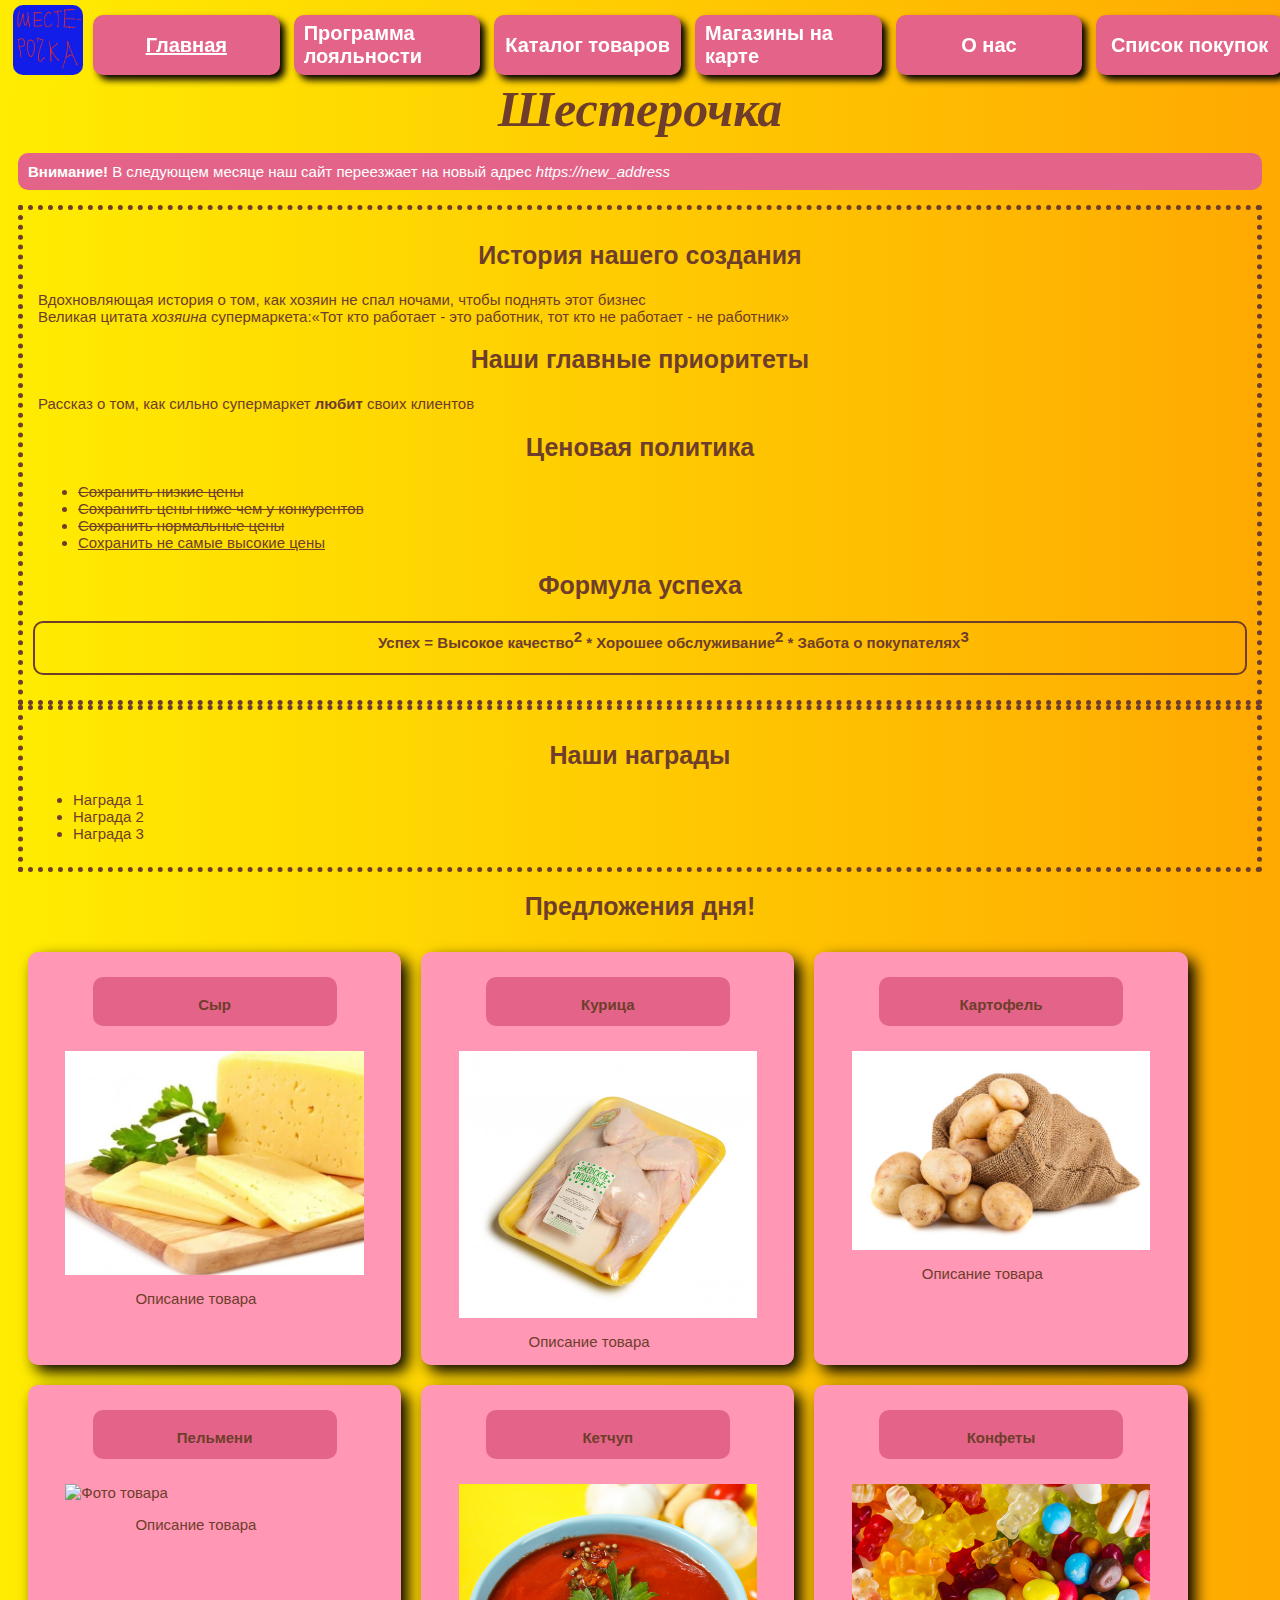
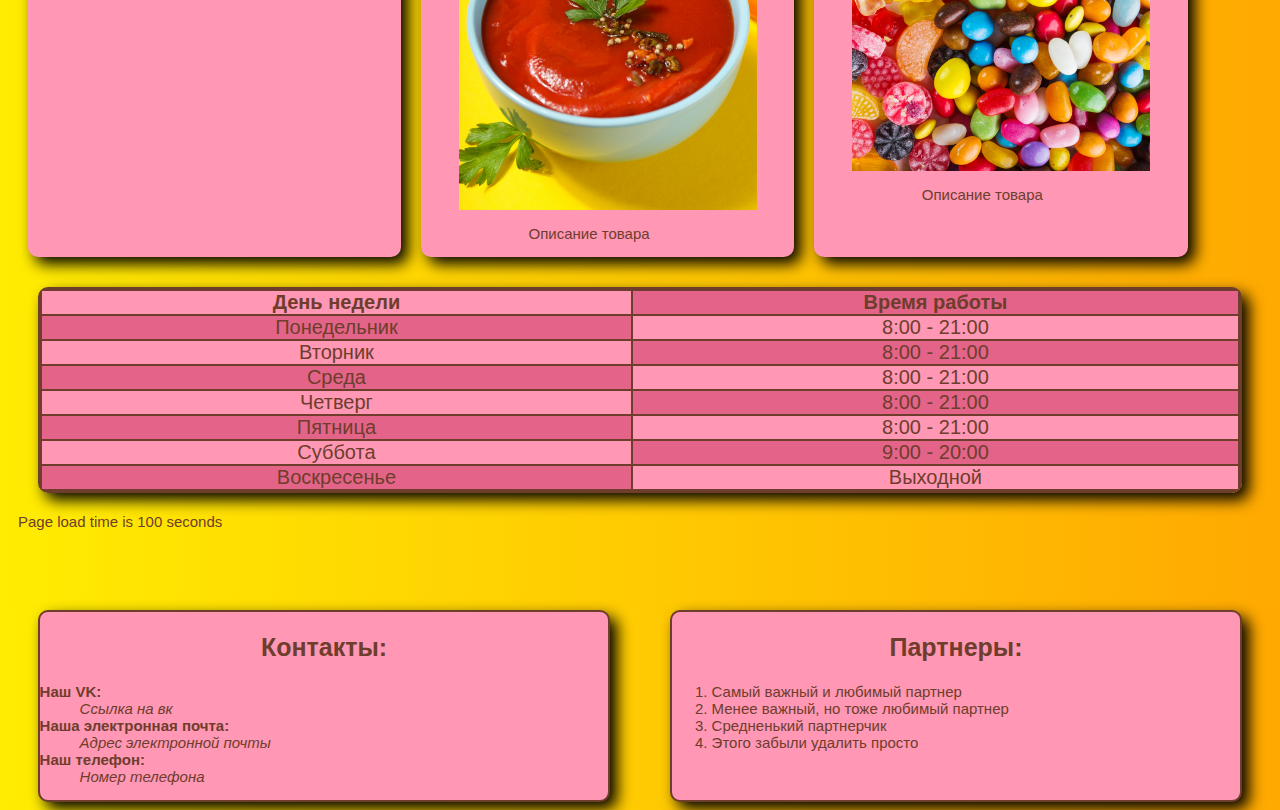
==== commit 85f7f5ec: "add: lab-5" ====
--- a/index.html
+++ b/index.html
@@ -18,6 +18,7 @@
         <a href="./catalog.html" class="navigation__item">Каталог товаров</a>
         <a href="./shops_on_map.html" class="navigation__item">Магазины на карте</a>
         <a href="./about_us.html" class="navigation__item">О нас</a>
+        <a href="./shopping_list.html" class="navigation__item">Список покупок</a>
     </nav>
 </header>
 <main>
--- a/CSS/style.css
+++ b/CSS/style.css
@@ -32,7 +32,7 @@
     padding: 10px;
     background-color: #e36488;
     color: white;
-    width: 17%;
+    width: 14%;
     display: flex;
     justify-content: center;
     align-items: center;
